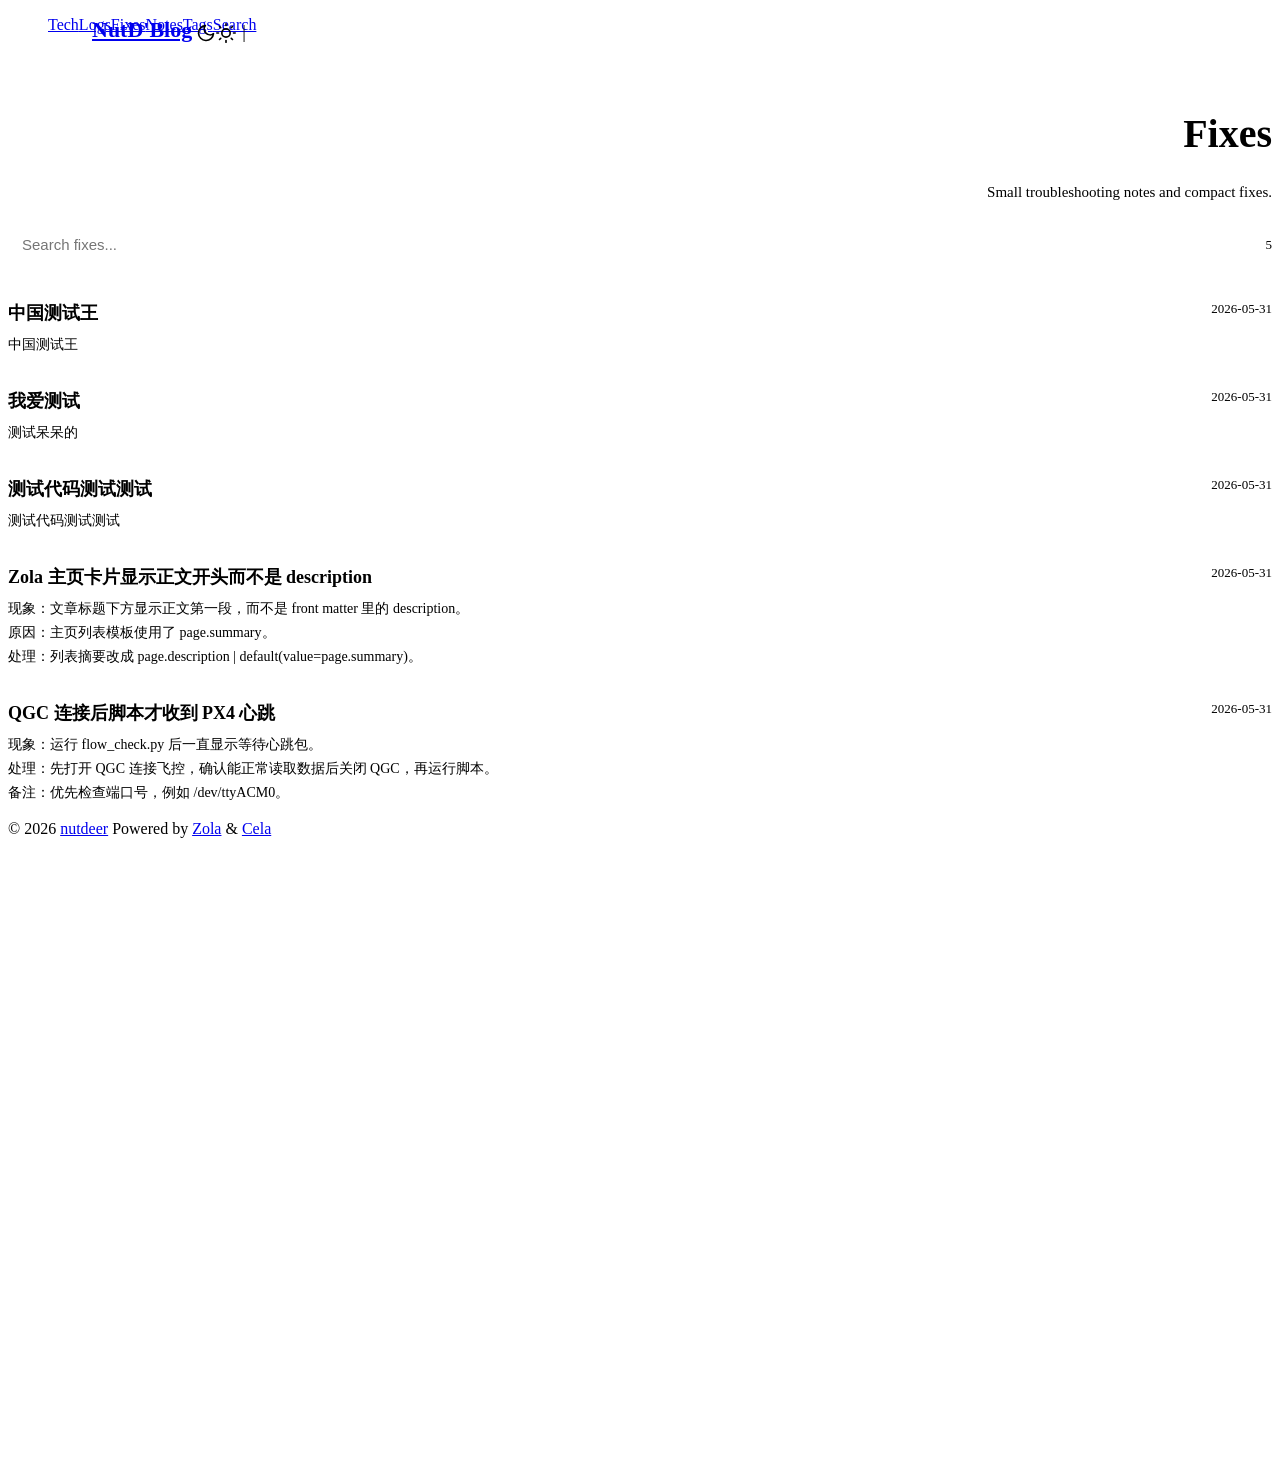
==== public/fixes/index.html @ 9b4c64bb "Update site: 2026-05-31 12:22" ====
<!DOCTYPE html>
<html lang="en" dir="i18n_dir">

<head>
  <meta charset="utf-8">
<meta http-equiv="X-UA-Compatible" content="IE=edge">
<meta name="viewport" content="width=device-width, initial-scale=1, shrink-to-fit=no">
<meta name="robots" content="index, follow">
<title>Fixes</title>




<meta name="keywords" content="Rust zola blog, cela theme">




<meta name="description" content="Small troubleshooting notes and compact fixes.">



<meta name="author" content="nutdeer">







  
  <link rel="canonical" href="https:&#x2F;&#x2F;nutdeer.github.io&#x2F;&#x2F;fixes&#x2F;">


<link rel="stylesheet" href="https://nutdeer.github.io/css/theme-vars.css">
<link rel="stylesheet" href="https://nutdeer.github.io/css/theme-base.css">
<link rel="stylesheet" href="https://nutdeer.github.io/css/theme-common.css">
<link rel="icon" href="https://nutdeer.github.io/favicon.ico">
<link rel="icon" type="image/png" sizes="16x16" href="https://nutdeer.github.io/favicon-16x16.png">
<link rel="icon" type="image/png" sizes="32x32" href="https://nutdeer.github.io/favicon-32x32.png">
<link rel="apple-touch-icon" href="https://nutdeer.github.io/apple-touch-icon.png">
<meta name="theme-color" content="#2e2e33">
<meta name="msapplication-TileColor" content="#2e2e33">



<link rel="alternate" type="application/atom+xml" title="RSS" href="https://nutdeer.github.io/atom.xml">



<noscript>
    <style>
        #theme-toggle,
        .top-link {
            display: none;
        }
    </style>
    
</noscript>



<style>
    /* 导航栏整体设置 */
    .header {
        position: relative !important;
        background: transparent !important;
        border: none !important;
        box-shadow: none !important;
        z-index: 1;
    }

    .header .nav {
        justify-content: flex-end !important;
        padding-top: 0px; /* 调整这个值可以改变右侧菜单的高度 */
        padding-bottom: 20px;
    }

    /* 修复左侧悬浮 Logo 的对齐和位置 */
    .logo {
        position: fixed !important;
        /* 【关键：垂直对齐】 */
        /* 如果觉得 NutD'Blog 还是偏低，把 top 从 20px 改成 18px 或 16px */
        top: 15px; 
        
        /* 【关键：水平位置】往左挪，减小 500px 后面的负偏移量即可 */
        /* 比如原来是 -40px，现在改成 -80px 会更靠左 */
        left: max(10px, calc(50% - 500px - 60px)); 

        display: flex !important;
        align-items: center !important; /* 强制内部元素垂直居中对齐 */
        gap: 4px; /* Logo文字和月亮之间的间距 */
        
        z-index: 1001;
        background: var(--bg); /* 确保背景遮挡滚动文字 */
        padding: 4px 12px;
        border-radius: 4px;
    }

    /* 确保右侧菜单也垂直居中 */
    #menu {
        display: flex;
        align-items: center;
        margin-left: auto !important;
    }

    #menu li {
        display: flex;
        align-items: center;
    }

    /* 响应式：窗口太小时隐藏左侧悬浮 */
    @media screen and (max-width: 1150px) {
        .logo {
            display: none !important;
        }
    }
</style>

<style>
/* 容器与切换按钮 */
.journal-container { margin-top: 40px; }
.view-switches { margin-bottom: 20px; display: flex; gap: 10px; }
.hidden { display: none !important; }

/* === 日历模式样式 === */
.calendar-grid {
    display: grid;
    grid-template-columns: repeat(auto-fill, minmax(200px, 1fr));
    gap: 20px;
}
.month-block { border: 1px solid var(--border); padding: 10px; border-radius: 8px; }
.days-flex { display: flex; flex-wrap: wrap; gap: 4px; }
.day-cell {
    width: 12px; height: 12px; background: var(--tertiary); 
    position: relative; cursor: pointer; border-radius: 2px;
}
.day-cell:hover { background: var(--primary); }
/* 悬浮文字提示 */
.tooltip {
    visibility: hidden; width: 150px; background: var(--theme); color: var(--primary);
    text-align: left; padding: 8px; border: 1px solid var(--border);
    position: absolute; z-index: 10; bottom: 125%; left: 50%; transform: translateX(-50%);
    font-size: 12px; border-radius: 4px; box-shadow: 0 4px 10px rgba(0,0,0,0.1);
}
.day-cell:hover .tooltip { visibility: visible; }

/* === Git 时间轴模式 (从下往上) === */
.git-timeline {
    display: flex;
    flex-direction: column-reverse; /* 关键：强制从下往上排列 */
    border-left: 2px solid var(--border);
    margin-left: 50px;
    padding-left: 20px;
}
.timeline-item {
    display: flex; align-items: flex-start; margin-bottom: 20px; position: relative;
}
.timeline-item::before {
    content: ""; position: absolute; left: -27px; top: 8px;
    width: 12px; height: 12px; background: var(--primary); border-radius: 50%;
}
.year-box {
    background: var(--primary); color: var(--theme); padding: 4px 8px;
    font-weight: bold; border-radius: 4px; margin-right: 15px; min-width: 60px;
}
.date-label { min-width: 60px; font-weight: bold; color: var(--secondary); margin-right: 20px; }
.log-content { background: var(--entry); padding: 10px 15px; border-radius: 6px; flex: 1; }
</style>

</head>

<body
class="list" id="top">
  <script>
    const preft = localStorage.getItem("pref-theme");
    if (preft === "dark") {
      document.body.classList.add("dark");
    } else if (preft === "light") {
      document.body.classList.remove("dark");
    } else if (window.matchMedia("(prefers-color-scheme: dark)").matches) {
      document.body.classList.add("dark");
    } else {
      document.body.classList.remove("dark");
    }
  </script>
<header class="header">
  <nav class="nav">
<div class="logo">
  <a href="https:&#x2F;&#x2F;nutdeer.github.io" accesskey="h" title="NutD'Blog" class="logo-link" style="display: flex; align-items: center;">
    <!-- 移除了内联 color 样式，改由 CSS 控制 -->
    <span class="logo-name" style="font-size: 22px; font-weight: bold; line-height: 1;">NutD'Blog</span>
  </a>

  <div class="logo-switches" style="display: flex; align-items: center; gap: 6px;">

    <!-- 给按钮添加了 class="theme-toggle-btn" 以便 CSS 控制 -->
    <button id="theme-toggle" class="theme-toggle-btn" accesskey="t" title="切换模式" style="display: flex; align-items: center; justify-content: center; border: none; background: none; padding: 0; margin: 0; cursor: pointer;">

      <svg id="moon" style="transform: translateY(3px);" xmlns="http://www.w3.org/2000/svg" width="20" height="20" viewBox="0 0 24 24" fill="none" stroke="currentColor" stroke-width="2" stroke-linecap="round" stroke-linejoin="round"><path d="M21 12.79A9 9 0 1 1 11.21 3 7 7 0 0 0 21 12.79z"></path></svg>
      <svg id="sun" style="transform: translateY(3px);" xmlns="http://www.w3.org/2000/svg" width="20" height="20" viewBox="0 0 24 24" fill="none" stroke="currentColor" stroke-width="2" stroke-linecap="round" stroke-linejoin="round"><circle cx="12" cy="12" r="5"></circle><line x1="12" y1="1" x2="12" y2="3"></line><line x1="12" y1="21" x2="12" y2="23"></line><line x1="4.22" y1="4.22" x2="5.64" y2="5.64"></line><line x1="18.36" y1="18.36" x2="19.78" y2="19.78"></line><line x1="1" y1="12" x2="3" y2="12"></line><line x1="21" y1="12" x2="23" y2="12"></line><line x1="4.22" y1="19.78" x2="5.64" y2="18.36"></line><line x1="18.36" y1="5.64" x2="19.78" y2="4.22"></line></svg>
    </button>

    <span style="color: var(--tertiary); font-weight: 200; font-size: 18px; line-height: 1; position: relative; top: 2px;">|</span>
  </div>
</div>

<style>
  /* --- 新增：Logo 与主题切换按钮的悬停变色逻辑 --- */

  /* 1. 网站标题 (NutD'Blog) */
  .logo-name {
    color: var(--primary); /* 默认颜色保持原样 */
    transition: color 0.3s ease; /* 添加 0.3秒 的平滑过渡 */
  }
  .logo-link:hover .logo-name {
    color: #8ba89a; /* 悬停时变为指定颜色 */
  }

  /* 2. 主题切换按钮 (太阳/月亮图标) */
  .theme-toggle-btn {
    color: var(--primary); /* 图标默认颜色 */
    transition: color 0.3s ease;
  }
  .theme-toggle-btn:hover {
    color: #8ba89a; /* 悬停变色 */
  }
</style>


    <ul id="menu">
      
        
        
          
        
        
        
        
        
            
            
            
            
            

            
                
            
        

      <li>
        <a href="https:&#x2F;&#x2F;nutdeer.github.io&#x2F;" class="nav-link " title="Tech">
          <span>Tech</span>
        </a>
      </li>
      
        
        
          
        
        
        
        
        
            
            
            
            
            

            
                
            
        

      <li>
        <a href="https:&#x2F;&#x2F;nutdeer.github.io&#x2F;logs&#x2F;" class="nav-link " title="Logs">
          <span>Logs</span>
        </a>
      </li>
      
        
        
          
        
        
        
        
        
            
            
            
            
            

            
                
                    
                
            
        

      <li>
        <a href="https:&#x2F;&#x2F;nutdeer.github.io&#x2F;fixes&#x2F;" class="nav-link active" title="Fixes">
          <span>Fixes</span>
        </a>
      </li>
      
        
        
          
        
        
        
        
        
            
            
            
            
            

            
                
            
        

      <li>
        <a href="https:&#x2F;&#x2F;nutdeer.github.io&#x2F;notes&#x2F;" class="nav-link " title="Notes">
          <span>Notes</span>
        </a>
      </li>
      
        
        
          
        
        
        
        
        
            
            
            
            
            

            
                
            
        

      <li>
        <a href="https:&#x2F;&#x2F;nutdeer.github.io&#x2F;tags&#x2F;" class="nav-link " title="Tags">
          <span>Tags</span>
        </a>
      </li>
      
        
        
          
        
        
        
        
        
            
            
            
            
            

            
                
            
        

      <li>
        <a href="https:&#x2F;&#x2F;nutdeer.github.io&#x2F;search&#x2F;" class="nav-link " title="Search">
          <span>Search</span>
        </a>
      </li>
      
    </ul>
    
  </nav>

</header>

<link rel="stylesheet" href="https://nutdeer.github.io/css/custom_nav.css">
<main class="main">
  
<header class="page-header fixes-header">
  <h1>Fixes</h1>
  
  <p>Small troubleshooting notes and compact fixes.</p>
  
</header>

<div class="fix-search">
  <input id="fix-search-input" type="search" placeholder="Search fixes..." autocomplete="off">
  <span id="fix-search-count"></span>
</div>

<div class="fixes-list">
  
  
  <article class="fix-entry" data-search="中国测试王 中国测试王">
    <div class="fix-main">
      <div class="fix-title">中国测试王</div>
      <div class="fix-content">中国测试王</div>
    </div>
    <span class="fix-date">2026-05-31</span>
  </article>
  
  <article class="fix-entry" data-search="我爱测试 测试呆呆的">
    <div class="fix-main">
      <div class="fix-title">我爱测试</div>
      <div class="fix-content">测试呆呆的</div>
    </div>
    <span class="fix-date">2026-05-31</span>
  </article>
  
  <article class="fix-entry" data-search="测试代码测试测试 测试代码测试测试">
    <div class="fix-main">
      <div class="fix-title">测试代码测试测试</div>
      <div class="fix-content">测试代码测试测试</div>
    </div>
    <span class="fix-date">2026-05-31</span>
  </article>
  
  <article class="fix-entry" data-search="zola 主页卡片显示正文开头而不是 description 现象：文章标题下方显示正文第一段，而不是 front matter 里的 description。
原因：主页列表模板使用了 page.summary。
处理：列表摘要改成 page.description | default(value=page.summary)。">
    <div class="fix-main">
      <div class="fix-title">Zola 主页卡片显示正文开头而不是 description</div>
      <div class="fix-content">现象：文章标题下方显示正文第一段，而不是 front matter 里的 description。<br>原因：主页列表模板使用了 page.summary。<br>处理：列表摘要改成 page.description | default(value=page.summary)。</div>
    </div>
    <span class="fix-date">2026-05-31</span>
  </article>
  
  <article class="fix-entry" data-search="qgc 连接后脚本才收到 px4 心跳 现象：运行 flow_check.py 后一直显示等待心跳包。
处理：先打开 qgc 连接飞控，确认能正常读取数据后关闭 qgc，再运行脚本。
备注：优先检查端口号，例如 &#x2F;dev&#x2F;ttyacm0。">
    <div class="fix-main">
      <div class="fix-title">QGC 连接后脚本才收到 PX4 心跳</div>
      <div class="fix-content">现象：运行 flow_check.py 后一直显示等待心跳包。<br>处理：先打开 QGC 连接飞控，确认能正常读取数据后关闭 QGC，再运行脚本。<br>备注：优先检查端口号，例如 /dev/ttyACM0。</div>
    </div>
    <span class="fix-date">2026-05-31</span>
  </article>
  
  
</div>

<style>
.fixes-header {
  margin-top: 40px;
  margin-bottom: 24px;
  text-align: right;
}
.fixes-header h1 {
  font-size: 40px;
  font-weight: 700;
}
.fixes-header p {
  color: var(--secondary);
  font-size: 15px;
  margin-top: 8px;
}
.fix-search {
  display: flex;
  align-items: center;
  gap: 12px;
  margin: 0 auto 20px;
  max-width: var(--main-width);
}
.fix-search input {
  width: 100%;
  min-height: 40px;
  padding: 0 14px;
  color: var(--primary);
  background: var(--entry);
  border: 1px solid var(--border);
  border-radius: var(--radius);
  font-size: 15px;
  outline: none;
}
.fix-search input:focus {
  border-color: #8ba89a;
}
.fix-search span {
  color: var(--secondary);
  font-size: 13px;
  white-space: nowrap;
}
.fixes-list {
  max-width: var(--main-width);
  margin: 0 auto;
  border-top: 1px solid var(--border);
}
.fix-entry {
  display: grid;
  grid-template-columns: minmax(0, 1fr) auto;
  gap: 16px;
  align-items: start;
  padding: 16px 0;
  border-bottom: 1px solid var(--border);
}
.fix-entry.is-hidden {
  display: none;
}
.fix-main {
  display: grid;
  gap: 8px;
}
.fix-title {
  color: var(--primary);
  font-size: 18px;
  font-weight: 600;
  line-height: 1.35;
}
.fix-content {
  color: var(--secondary);
  font-size: 14px;
  line-height: 1.7;
}
.fix-date {
  color: var(--secondary);
  font-size: 13px;
  white-space: nowrap;
}
@media screen and (max-width: 640px) {
  .fix-entry {
    grid-template-columns: 1fr;
    gap: 6px;
  }
}
</style>

<script>
const fixSearchInput = document.getElementById('fix-search-input');
const fixSearchCount = document.getElementById('fix-search-count');
const fixEntries = Array.from(document.querySelectorAll('.fix-entry'));

function normalizeFixText(text) {
  return (text || '').toLowerCase().trim();
}

function updateFixSearch() {
  const query = normalizeFixText(fixSearchInput.value);
  let visible = 0;

  fixEntries.forEach((entry) => {
    const haystack = entry.dataset.search || '';
    const matched = !query || haystack.includes(query);
    entry.classList.toggle('is-hidden', !matched);
    if (matched) visible += 1;
  });

  fixSearchCount.textContent = query ? `${visible}/${fixEntries.length}` : `${fixEntries.length}`;
}

fixSearchInput.addEventListener('input', updateFixSearch);
updateFixSearch();
</script>

</main>

<footer class="footer">
  
  <span>&copy; 2026 <a href="https:&#x2F;&#x2F;nutdeer.github.io">nutdeer</a></span>
  
  <span>
      Powered by
      <a href="https://www.getzola.org/" rel="noopener noreferrer" target="_blank">Zola</a> &
      <a href="https://github.com/edwardzcn-decade/cela" rel="noopener" target="_blank">Cela</a>
  </span>
</footer>


<a href="#top" aria-label="go to top" title="Go to Top (Alt + G)" class="top-link" id="top-link" accesskey="g">
  <svg xmlns="http://www.w3.org/2000/svg" viewBox="0 0 12 6" fill="currentColor">
      <path d="M12 6H0l6-6z" />
  </svg>
</a>


<script>
  let menu = document.getElementById('menu')
  if (menu) {
      menu.scrollLeft = localStorage.getItem("menu-scroll-position");
      menu.onscroll = function () {
          localStorage.setItem("menu-scroll-position", menu.scrollLeft);
      }
  }

  document.querySelectorAll('a[href^="#"]').forEach(anchor => {
      anchor.addEventListener("click", function (e) {
          e.preventDefault();
          var id = this.getAttribute("href").substr(1);
          if (!window.matchMedia('(prefers-reduced-motion: reduce)').matches) {
              document.querySelector(`[id='${decodeURIComponent(id)}']`).scrollIntoView({
                  behavior: "smooth"
              });
          } else {
              document.querySelector(`[id='${decodeURIComponent(id)}']`).scrollIntoView();
          }
          if (id === "top") {
              history.replaceState(null, null, " ");
          } else {
              history.pushState(null, null, `#${id}`);
          }
      });
  });

</script>


<script>
  var mybutton = document.getElementById("top-link");
  window.onscroll = function () {
      if (document.body.scrollTop > 800 || document.documentElement.scrollTop > 800) {
          mybutton.style.visibility = "visible";
          mybutton.style.opacity = "1";
      } else {
          mybutton.style.visibility = "hidden";
          mybutton.style.opacity = "0";
      }
  };

</script>



<script>
  document.getElementById("theme-toggle").addEventListener("click", () => {
      if (document.body.className.includes("dark")) {
          document.body.classList.remove('dark');
          localStorage.setItem("pref-theme", 'light');
      } else {
          document.body.classList.add('dark');
          localStorage.setItem("pref-theme", 'dark');
      }
  })

</script>


<script>
  document.querySelectorAll('pre > code').forEach((codeblock) => {
      const container = codeblock.parentNode.parentNode;

      const copybutton = document.createElement('button');
      copybutton.classList.add('copy-code');
      copybutton.innerText = 'copy';
      function copyingDone() {
          copybutton.innerText = 'copied!';
          setTimeout(() => {
              copybutton.innerText = 'copy';
          }, 2000);
      }

      copybutton.addEventListener('click', (cb) => {
          if ('clipboard' in navigator) {
              var content = codeblock.textContent;
              if(codeblock.firstChild.tagName == 'TABLE') {
                  content = Array(...codeblock.firstChild.getElementsByTagName('span')).map((span) => { return span.textContent; }).join('');
              }
              navigator.clipboard.writeText(content);
              copyingDone();
              return;
          }

          const range = document.createRange();
          range.selectNodeContents(codeblock);
          const selection = window.getSelection();
          selection.removeAllRanges();
          selection.addRange(range);
          try {
              document.execCommand('copy');
              copyingDone();
          } catch (e) { };
          selection.removeRange(range);
      });

      if (container.classList.contains("highlight")) {
          container.appendChild(copybutton);
      } else if (container.parentNode.firstChild == container) {
          // td containing LineNos
      } else if (codeblock.parentNode.parentNode.parentNode.parentNode.parentNode.nodeName == "TABLE") {
          // table containing LineNos and code
          codeblock.parentNode.parentNode.parentNode.parentNode.parentNode.appendChild(copybutton);
      } else {
          // code blocks not having highlight as parent class
          codeblock.parentNode.appendChild(copybutton);
      }
  });
</script>








<div id="search-toggle-box" class="hidden">
  <div class="search-toggle-modal">
    <input type="text" id="search-toggle-input" placeholder="Type to search..." />
    <button id="search-toggle-button">Search</button>
  </div>
</div>



<script src="https://nutdeer.github.io/js/toggle-sections.js"></script>


</body>

</html>
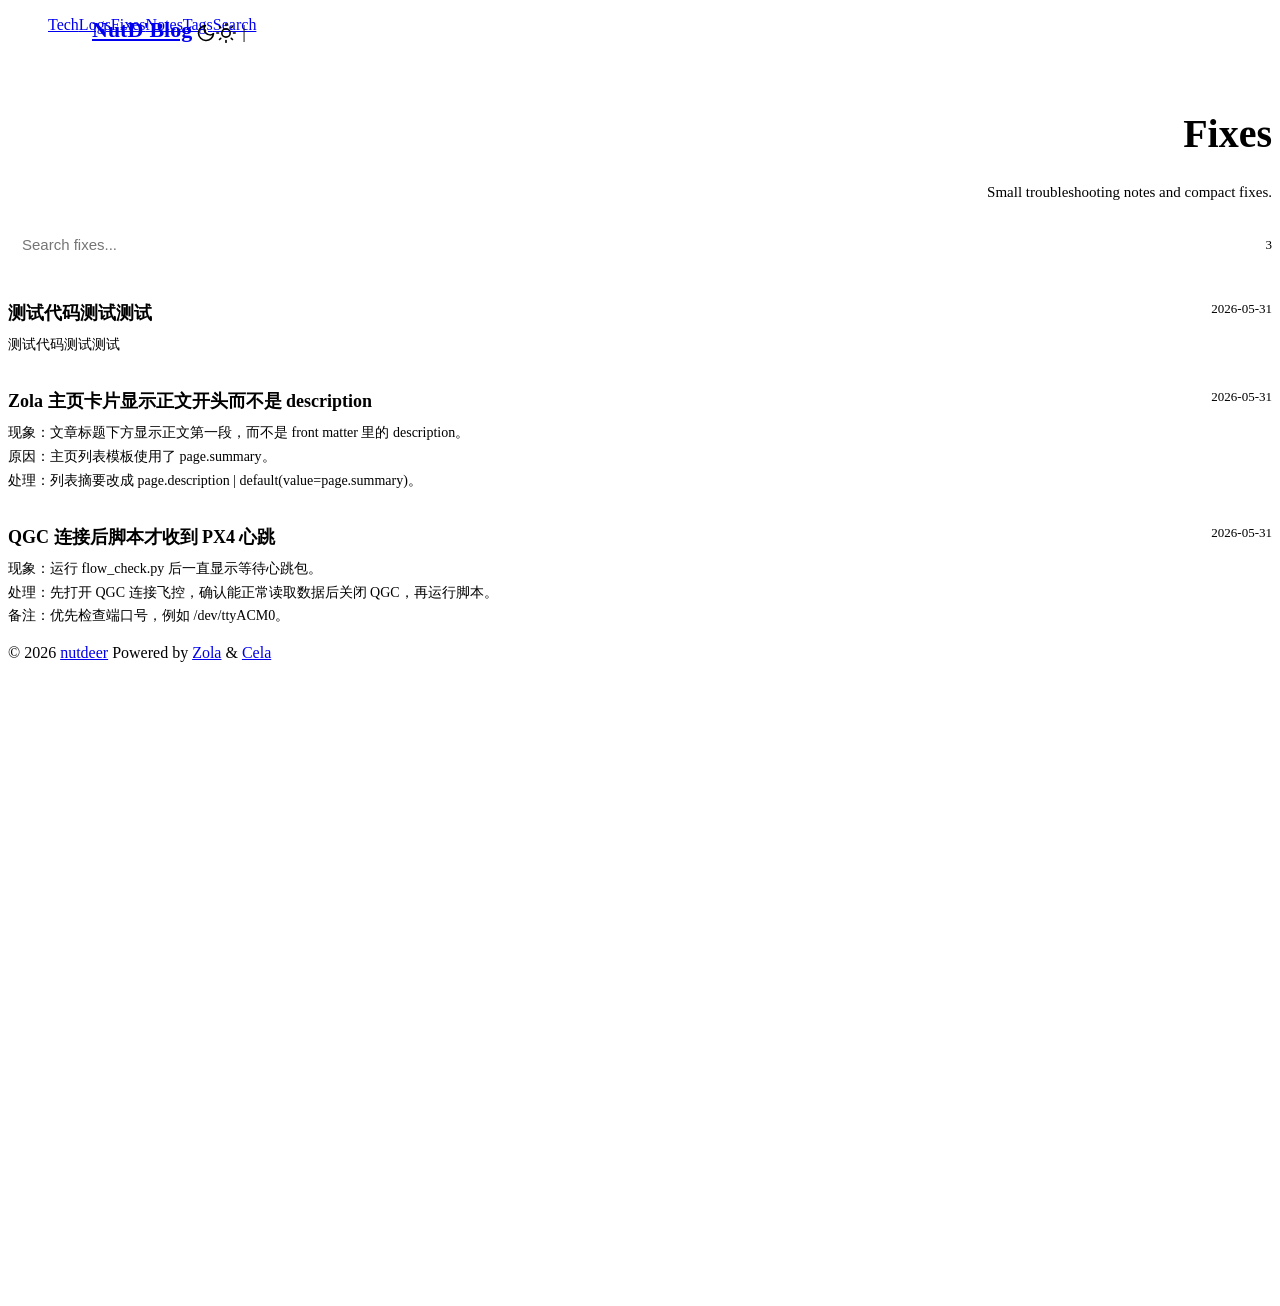
==== commit ac1a6afe: "Update site: 2026-05-31 12:32" ====
--- a/public/fixes/index.html
+++ b/public/fixes/index.html
@@ -406,22 +406,6 @@
 <div class="fixes-list">
   
   
-  <article class="fix-entry" data-search="中国测试王 中国测试王">
-    <div class="fix-main">
-      <div class="fix-title">中国测试王</div>
-      <div class="fix-content">中国测试王</div>
-    </div>
-    <span class="fix-date">2026-05-31</span>
-  </article>
-  
-  <article class="fix-entry" data-search="我爱测试 测试呆呆的">
-    <div class="fix-main">
-      <div class="fix-title">我爱测试</div>
-      <div class="fix-content">测试呆呆的</div>
-    </div>
-    <span class="fix-date">2026-05-31</span>
-  </article>
-  
   <article class="fix-entry" data-search="测试代码测试测试 测试代码测试测试">
     <div class="fix-main">
       <div class="fix-title">测试代码测试测试</div>
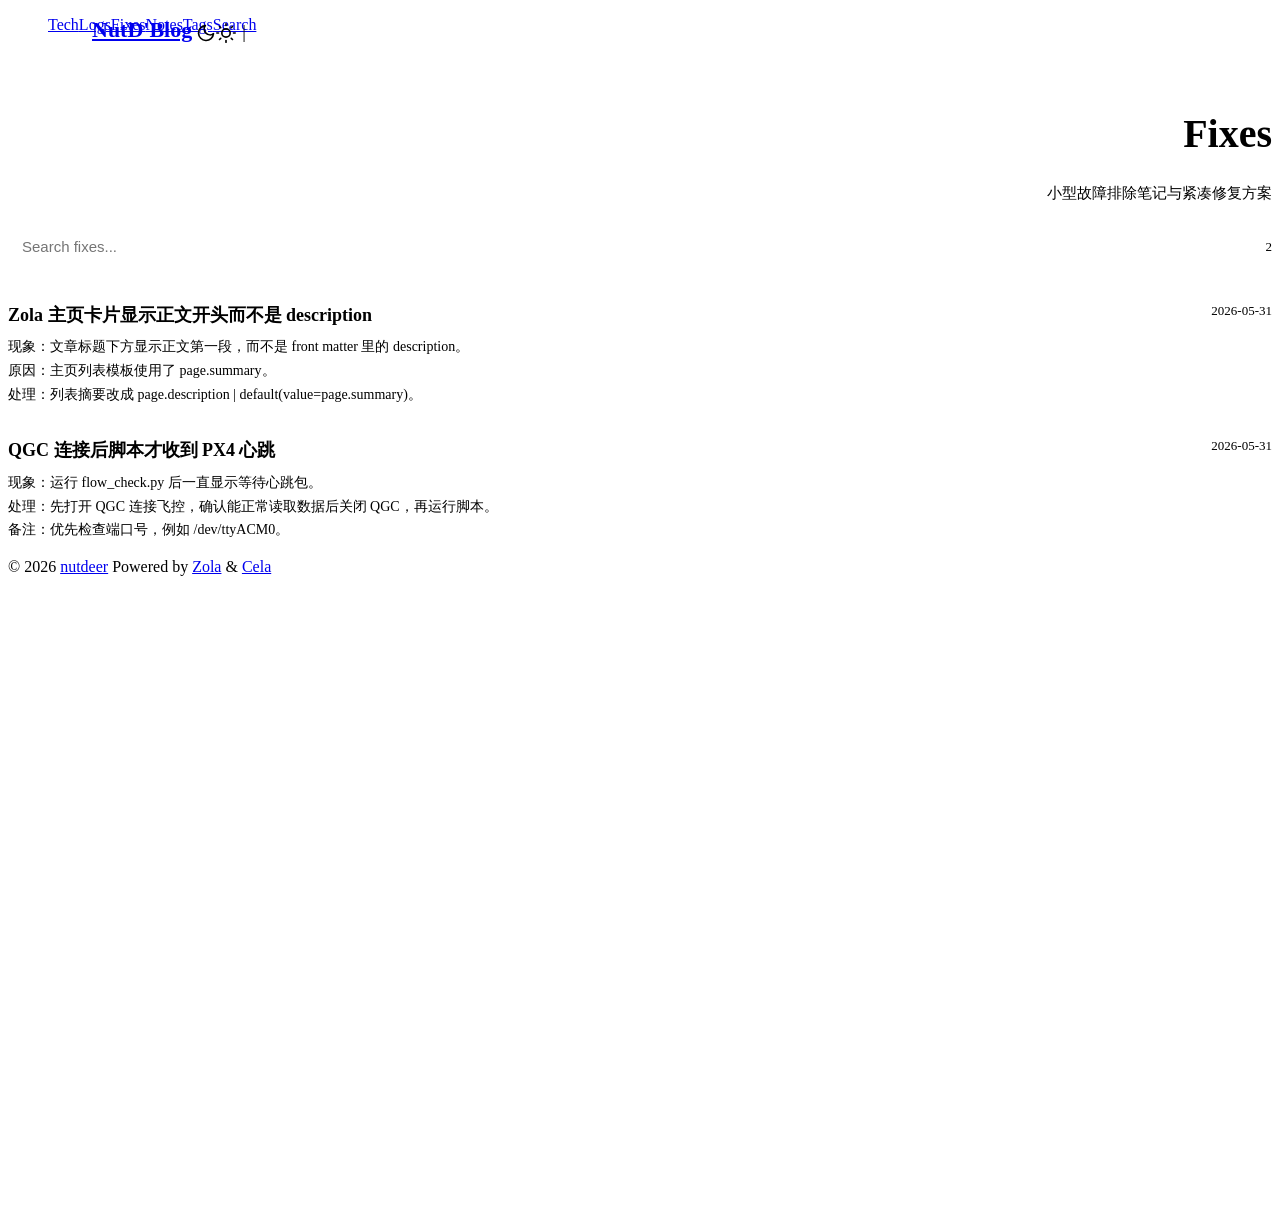
==== commit 8356f5f5: "Update site: 2026-05-31 13:05" ====
--- a/public/fixes/index.html
+++ b/public/fixes/index.html
@@ -16,7 +16,7 @@
 
 
 
-<meta name="description" content="Small troubleshooting notes and compact fixes.">
+<meta name="description" content="小型故障排除笔记与紧凑修复方案">
 
 
 
@@ -394,7 +394,7 @@
 <header class="page-header fixes-header">
   <h1>Fixes</h1>
   
-  <p>Small troubleshooting notes and compact fixes.</p>
+  <p>小型故障排除笔记与紧凑修复方案</p>
   
 </header>
 
@@ -405,14 +405,6 @@
 
 <div class="fixes-list">
   
-  
-  <article class="fix-entry" data-search="测试代码测试测试 测试代码测试测试">
-    <div class="fix-main">
-      <div class="fix-title">测试代码测试测试</div>
-      <div class="fix-content">测试代码测试测试</div>
-    </div>
-    <span class="fix-date">2026-05-31</span>
-  </article>
   
   <article class="fix-entry" data-search="zola 主页卡片显示正文开头而不是 description 现象：文章标题下方显示正文第一段，而不是 front matter 里的 description。
 原因：主页列表模板使用了 page.summary。
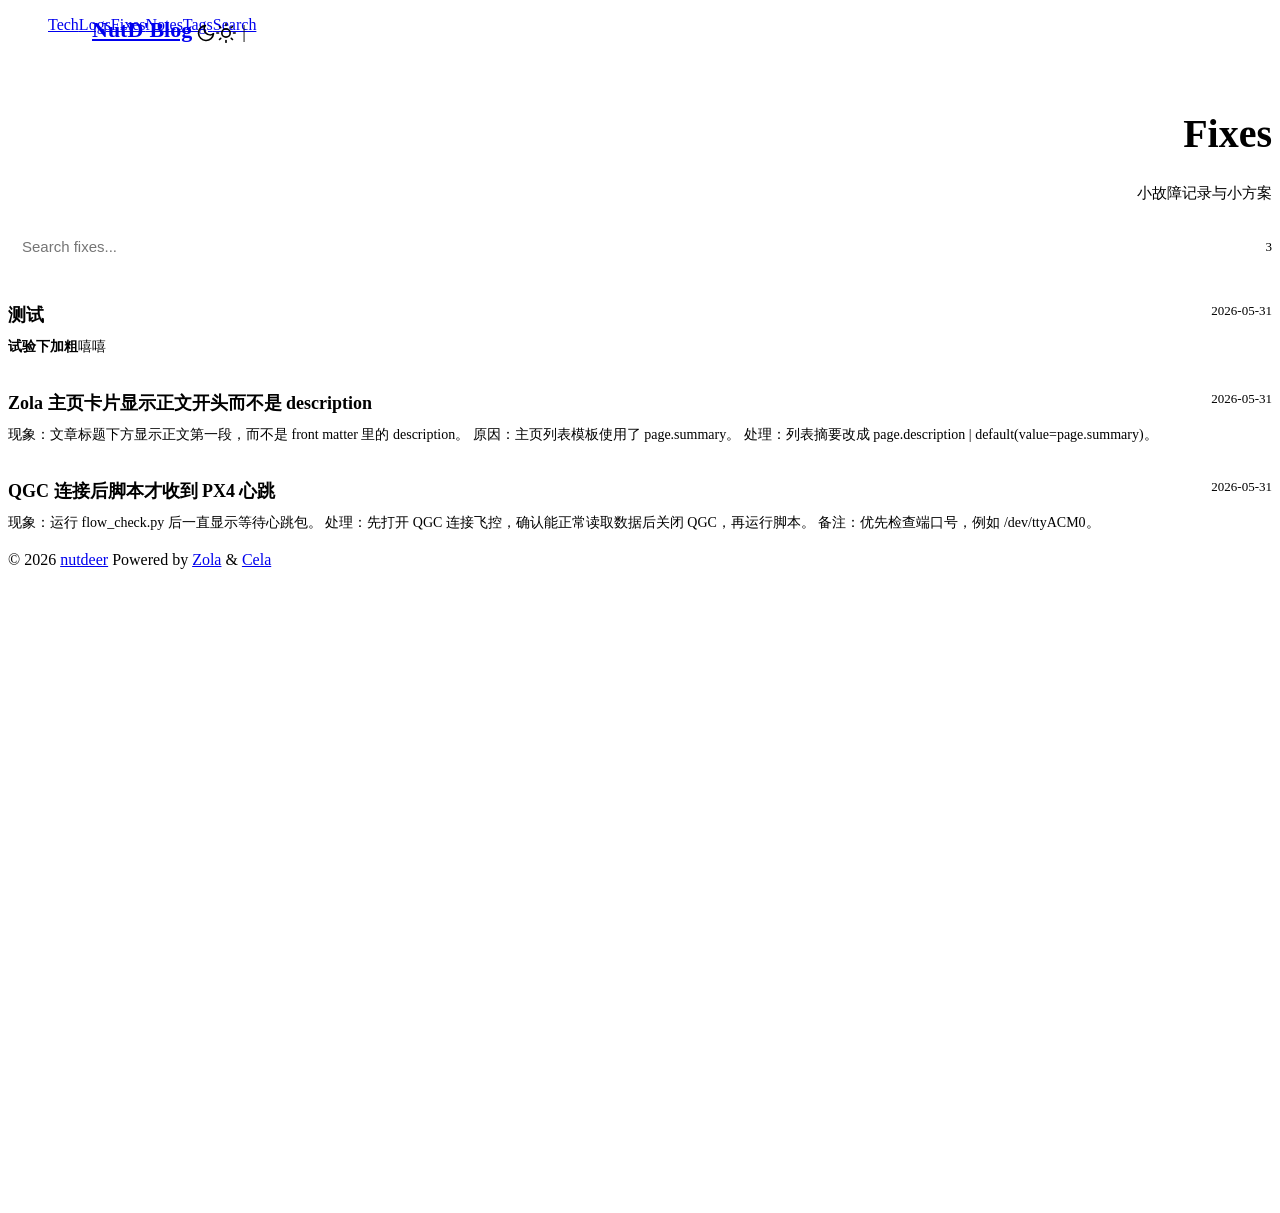
==== commit 2dae0f5a: "Update site: 2026-05-31 17:07" ====
--- a/public/fixes/index.html
+++ b/public/fixes/index.html
@@ -11,12 +11,12 @@
 
 
 
-<meta name="keywords" content="Rust zola blog, cela theme">
-
-
-
-
-<meta name="description" content="小型故障排除笔记与紧凑修复方案">
+<meta name="keywords" content="无人机, 自主规划, PX4, Linux, Zola, 工程笔记">
+
+
+
+
+<meta name="description" content="小故障记录与小方案">
 
 
 
@@ -167,7 +167,6 @@
 .date-label { min-width: 60px; font-weight: bold; color: var(--secondary); margin-right: 20px; }
 .log-content { background: var(--entry); padding: 10px 15px; border-radius: 6px; flex: 1; }
 </style>
-
 </head>
 
 <body
@@ -389,12 +388,13 @@
 </header>
 
 <link rel="stylesheet" href="https://nutdeer.github.io/css/custom_nav.css">
+
 <main class="main">
   
 <header class="page-header fixes-header">
   <h1>Fixes</h1>
   
-  <p>小型故障排除笔记与紧凑修复方案</p>
+  <p>小故障记录与小方案</p>
   
 </header>
 
@@ -405,13 +405,23 @@
 
 <div class="fixes-list">
   
+  
+  <article class="fix-entry" data-search="测试 **试验下加粗**嘻嘻">
+    <div class="fix-main">
+      <div class="fix-title">测试</div>
+      <div class="fix-content"><strong>试验下加粗</strong>嘻嘻</div>
+    </div>
+    <span class="fix-date">2026-05-31</span>
+  </article>
   
   <article class="fix-entry" data-search="zola 主页卡片显示正文开头而不是 description 现象：文章标题下方显示正文第一段，而不是 front matter 里的 description。
 原因：主页列表模板使用了 page.summary。
 处理：列表摘要改成 page.description | default(value=page.summary)。">
     <div class="fix-main">
       <div class="fix-title">Zola 主页卡片显示正文开头而不是 description</div>
-      <div class="fix-content">现象：文章标题下方显示正文第一段，而不是 front matter 里的 description。<br>原因：主页列表模板使用了 page.summary。<br>处理：列表摘要改成 page.description | default(value=page.summary)。</div>
+      <div class="fix-content">现象：文章标题下方显示正文第一段，而不是 front matter 里的 description。
+原因：主页列表模板使用了 page.summary。
+处理：列表摘要改成 page.description | default(value=page.summary)。</div>
     </div>
     <span class="fix-date">2026-05-31</span>
   </article>
@@ -421,7 +431,9 @@
 备注：优先检查端口号，例如 &#x2F;dev&#x2F;ttyacm0。">
     <div class="fix-main">
       <div class="fix-title">QGC 连接后脚本才收到 PX4 心跳</div>
-      <div class="fix-content">现象：运行 flow_check.py 后一直显示等待心跳包。<br>处理：先打开 QGC 连接飞控，确认能正常读取数据后关闭 QGC，再运行脚本。<br>备注：优先检查端口号，例如 /dev/ttyACM0。</div>
+      <div class="fix-content">现象：运行 flow_check.py 后一直显示等待心跳包。
+处理：先打开 QGC 连接飞控，确认能正常读取数据后关闭 QGC，再运行脚本。
+备注：优先检查端口号，例如 /dev/ttyACM0。</div>
     </div>
     <span class="fix-date">2026-05-31</span>
   </article>
@@ -500,6 +512,10 @@
   color: var(--secondary);
   font-size: 14px;
   line-height: 1.7;
+}
+.fix-content strong {
+  color: var(--primary);
+  font-weight: 700;
 }
 .fix-date {
   color: var(--secondary);
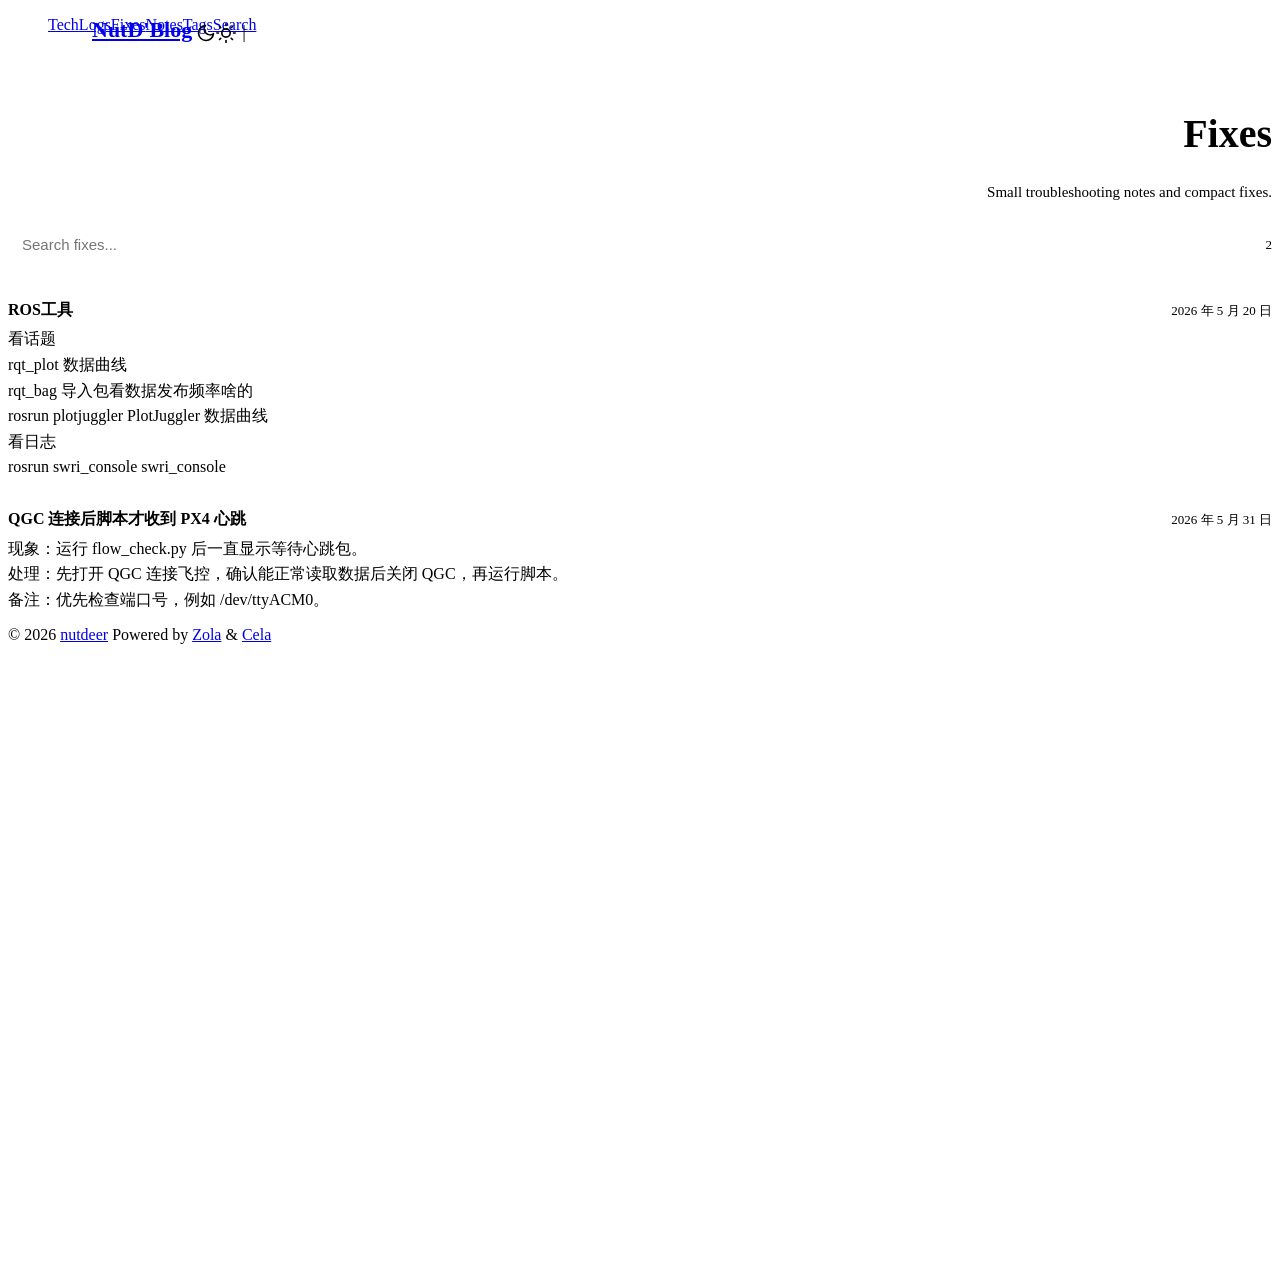
==== commit 62eb0b36: "Update site: 2026-05-31 20:57" ====
--- a/public/fixes/index.html
+++ b/public/fixes/index.html
@@ -16,7 +16,7 @@
 
 
 
-<meta name="description" content="小故障记录与小方案">
+<meta name="description" content="Small troubleshooting notes and compact fixes.">
 
 
 
@@ -394,7 +394,7 @@
 <header class="page-header fixes-header">
   <h1>Fixes</h1>
   
-  <p>小故障记录与小方案</p>
+  <p>Small troubleshooting notes and compact fixes.</p>
   
 </header>
 
@@ -406,36 +406,38 @@
 <div class="fixes-list">
   
   
-  <article class="fix-entry" data-search="测试 **试验下加粗**嘻嘻">
-    <div class="fix-main">
-      <div class="fix-title">测试</div>
-      <div class="fix-content"><strong>试验下加粗</strong>嘻嘻</div>
+  <article class="fix-entry" data-search="ros工具 看话题
+rqt_plot 数据曲线
+rqt_bag 导入包看数据发布频率啥的
+rosrun plotjuggler plotjuggler 数据曲线
+看日志
+rosrun swri_console swri_console">
+    <div class="fix-head">
+      <h2 class="fix-title">ROS工具</h2>
+      <time class="fix-date" datetime="2026-05-20">2026 年 5 月 20 日</time>
     </div>
-    <span class="fix-date">2026-05-31</span>
-  </article>
-  
-  <article class="fix-entry" data-search="zola 主页卡片显示正文开头而不是 description 现象：文章标题下方显示正文第一段，而不是 front matter 里的 description。
-原因：主页列表模板使用了 page.summary。
-处理：列表摘要改成 page.description | default(value=page.summary)。">
-    <div class="fix-main">
-      <div class="fix-title">Zola 主页卡片显示正文开头而不是 description</div>
-      <div class="fix-content">现象：文章标题下方显示正文第一段，而不是 front matter 里的 description。
-原因：主页列表模板使用了 page.summary。
-处理：列表摘要改成 page.description | default(value=page.summary)。</div>
-    </div>
-    <span class="fix-date">2026-05-31</span>
+    
+    <div class="fix-content">看话题
+rqt_plot 数据曲线
+rqt_bag 导入包看数据发布频率啥的
+rosrun plotjuggler PlotJuggler 数据曲线
+看日志
+rosrun swri_console swri_console</div>
+    
   </article>
   
   <article class="fix-entry" data-search="qgc 连接后脚本才收到 px4 心跳 现象：运行 flow_check.py 后一直显示等待心跳包。
 处理：先打开 qgc 连接飞控，确认能正常读取数据后关闭 qgc，再运行脚本。
 备注：优先检查端口号，例如 &#x2F;dev&#x2F;ttyacm0。">
-    <div class="fix-main">
-      <div class="fix-title">QGC 连接后脚本才收到 PX4 心跳</div>
-      <div class="fix-content">现象：运行 flow_check.py 后一直显示等待心跳包。
+    <div class="fix-head">
+      <h2 class="fix-title">QGC 连接后脚本才收到 PX4 心跳</h2>
+      <time class="fix-date" datetime="2026-05-31">2026 年 5 月 31 日</time>
+    </div>
+    
+    <div class="fix-content">现象：运行 flow_check.py 后一直显示等待心跳包。
 处理：先打开 QGC 连接飞控，确认能正常读取数据后关闭 QGC，再运行脚本。
-备注：优先检查端口号，例如 /dev/ttyACM0。</div>
-    </div>
-    <span class="fix-date">2026-05-31</span>
+备注：优先检查端口号，例如 &#x2F;dev&#x2F;ttyACM0。</div>
+    
   </article>
   
   
@@ -480,52 +482,66 @@
 .fix-search span {
   color: var(--secondary);
   font-size: 13px;
+  line-height: 1.2;
   white-space: nowrap;
 }
 .fixes-list {
+  --fix-text-size: 16px;
   max-width: var(--main-width);
   margin: 0 auto;
   border-top: 1px solid var(--border);
 }
 .fix-entry {
-  display: grid;
-  grid-template-columns: minmax(0, 1fr) auto;
-  gap: 16px;
-  align-items: start;
-  padding: 16px 0;
+  padding: 14px 0;
+  color: var(--primary);
   border-bottom: 1px solid var(--border);
 }
 .fix-entry.is-hidden {
   display: none;
 }
-.fix-main {
-  display: grid;
-  gap: 8px;
+.fix-head {
+  display: flex;
+  align-items: baseline;
+  justify-content: space-between;
+  gap: 16px;
+  margin-bottom: 6px;
 }
 .fix-title {
+  margin: 0;
   color: var(--primary);
-  font-size: 18px;
-  font-weight: 600;
+  font-size: var(--fix-text-size);
+  font-weight: 700;
   line-height: 1.35;
 }
+.fix-date {
+  flex: 0 0 auto;
+  color: var(--secondary);
+  font-size: 13px;
+  line-height: 1.2;
+  white-space: nowrap;
+}
 .fix-content {
-  color: var(--secondary);
-  font-size: 14px;
-  line-height: 1.7;
+  display: block;
+  overflow: visible;
+  margin: 0;
+  color: var(--primary);
+  font-size: var(--fix-text-size);
+  line-height: 1.6;
+  white-space: pre-wrap;
+  -webkit-line-clamp: unset;
 }
 .fix-content strong {
   color: var(--primary);
   font-weight: 700;
 }
-.fix-date {
-  color: var(--secondary);
-  font-size: 13px;
-  white-space: nowrap;
-}
 @media screen and (max-width: 640px) {
-  .fix-entry {
-    grid-template-columns: 1fr;
-    gap: 6px;
+  .fix-head {
+    display: block;
+  }
+
+  .fix-date {
+    display: block;
+    margin-top: 4px;
   }
 }
 </style>
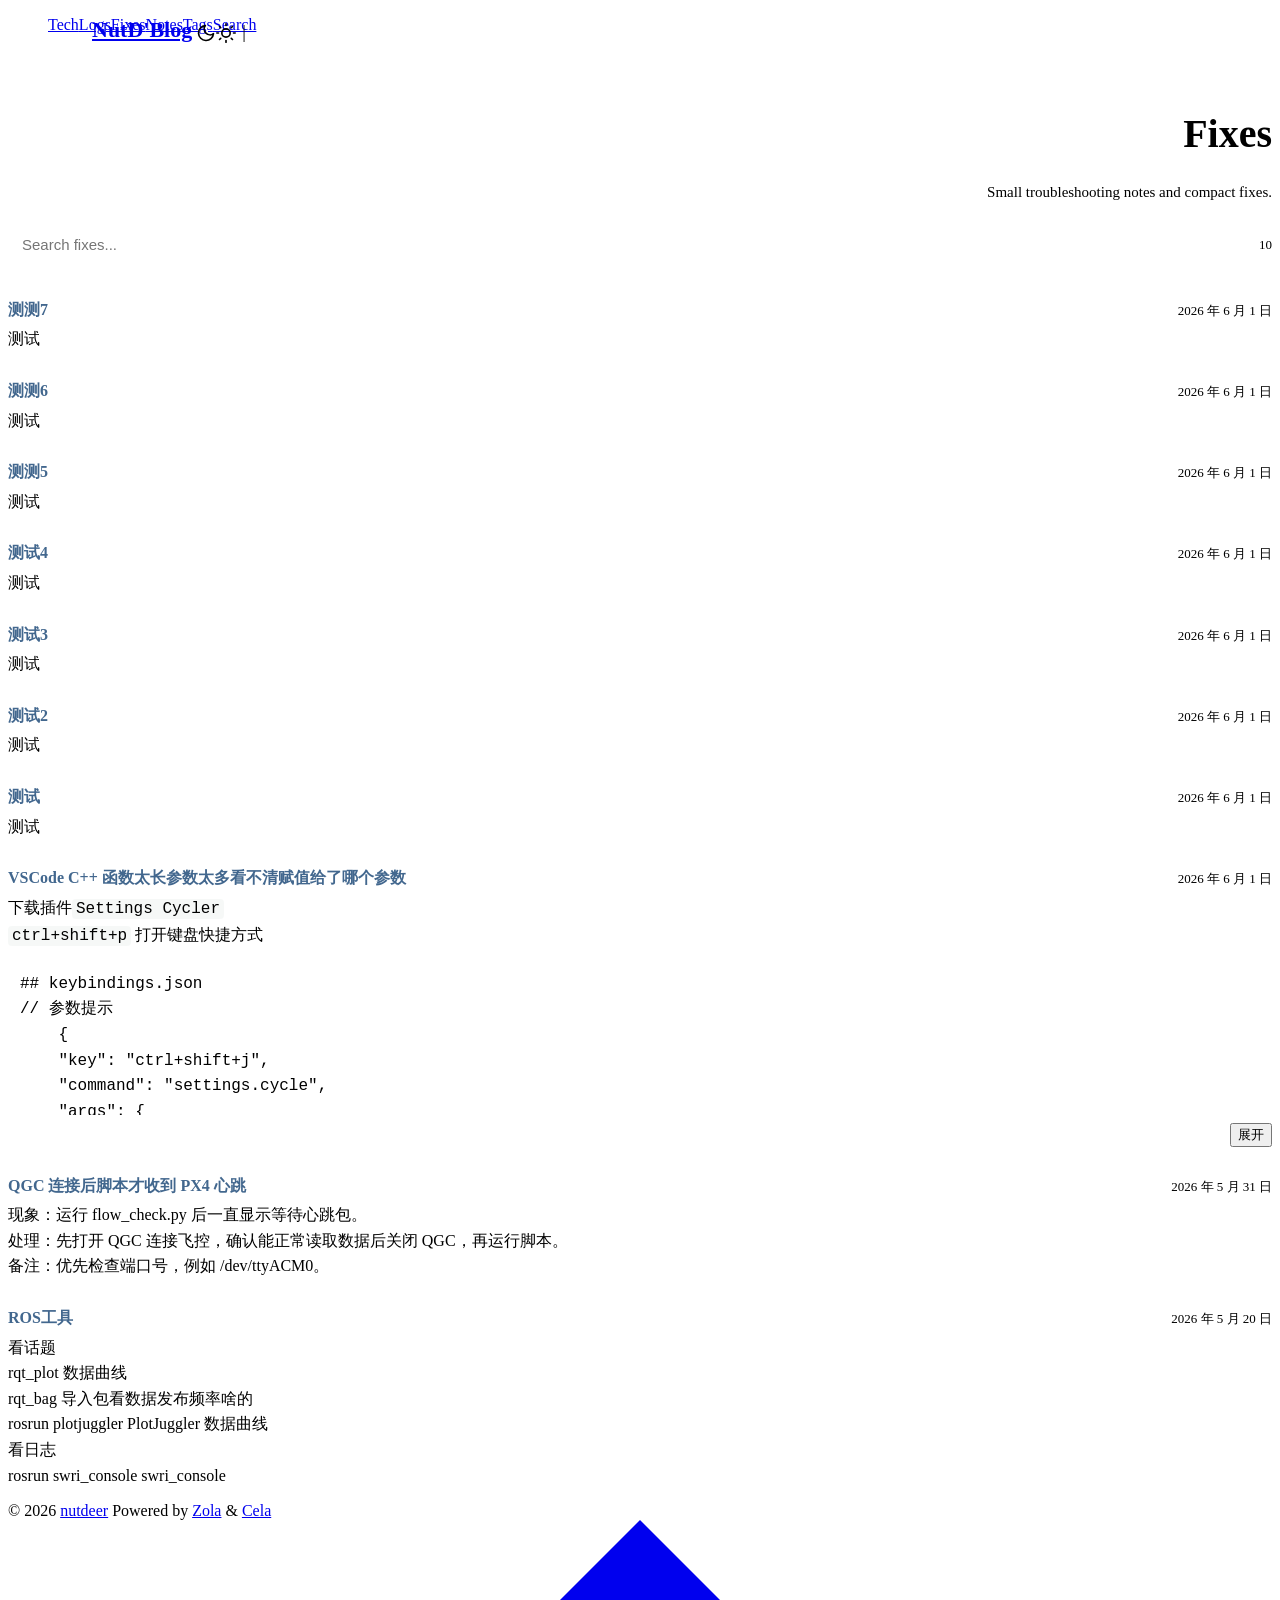
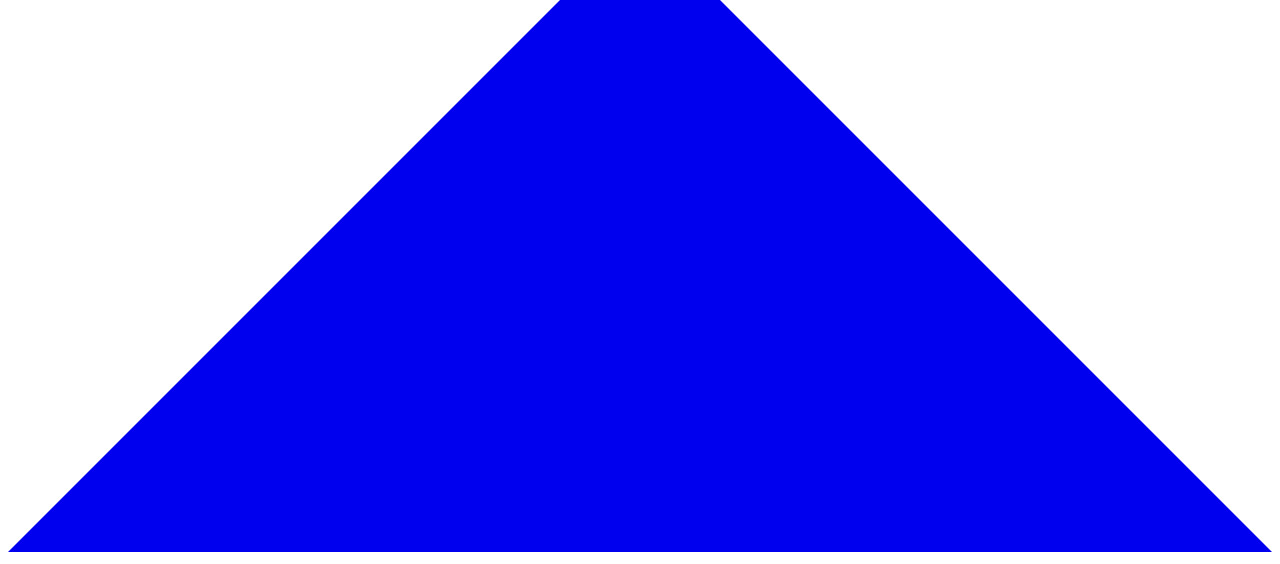
==== commit 503de0c4: "Update site: 2026-06-01 14:48" ====
--- a/public/fixes/index.html
+++ b/public/fixes/index.html
@@ -406,7 +406,165 @@
 <div class="fixes-list">
   
   
-  <article class="fix-entry" data-search="ros工具 看话题
+  <article class="fix-entry" id="fix-1" data-search="测测7 测试">
+    <div class="fix-head">
+      <h2 class="fix-title">测测7</h2>
+      <time class="fix-date" datetime="2026-06-01">2026 年 6 月 1 日</time>
+    </div>
+    
+    <div class="fix-content"><p>测试</p>
+</div>
+    <button class="fix-toggle" type="button" aria-expanded="false">展开</button>
+    
+  </article>
+  
+  <article class="fix-entry" id="fix-2" data-search="测测6 测试">
+    <div class="fix-head">
+      <h2 class="fix-title">测测6</h2>
+      <time class="fix-date" datetime="2026-06-01">2026 年 6 月 1 日</time>
+    </div>
+    
+    <div class="fix-content"><p>测试</p>
+</div>
+    <button class="fix-toggle" type="button" aria-expanded="false">展开</button>
+    
+  </article>
+  
+  <article class="fix-entry" id="fix-3" data-search="测测5 测试">
+    <div class="fix-head">
+      <h2 class="fix-title">测测5</h2>
+      <time class="fix-date" datetime="2026-06-01">2026 年 6 月 1 日</time>
+    </div>
+    
+    <div class="fix-content"><p>测试</p>
+</div>
+    <button class="fix-toggle" type="button" aria-expanded="false">展开</button>
+    
+  </article>
+  
+  <article class="fix-entry" id="fix-4" data-search="测试4 测试">
+    <div class="fix-head">
+      <h2 class="fix-title">测试4</h2>
+      <time class="fix-date" datetime="2026-06-01">2026 年 6 月 1 日</time>
+    </div>
+    
+    <div class="fix-content"><p>测试</p>
+</div>
+    <button class="fix-toggle" type="button" aria-expanded="false">展开</button>
+    
+  </article>
+  
+  <article class="fix-entry" id="fix-5" data-search="测试3 测试">
+    <div class="fix-head">
+      <h2 class="fix-title">测试3</h2>
+      <time class="fix-date" datetime="2026-06-01">2026 年 6 月 1 日</time>
+    </div>
+    
+    <div class="fix-content"><p>测试</p>
+</div>
+    <button class="fix-toggle" type="button" aria-expanded="false">展开</button>
+    
+  </article>
+  
+  <article class="fix-entry" id="fix-6" data-search="测试2 测试">
+    <div class="fix-head">
+      <h2 class="fix-title">测试2</h2>
+      <time class="fix-date" datetime="2026-06-01">2026 年 6 月 1 日</time>
+    </div>
+    
+    <div class="fix-content"><p>测试</p>
+</div>
+    <button class="fix-toggle" type="button" aria-expanded="false">展开</button>
+    
+  </article>
+  
+  <article class="fix-entry" id="fix-7" data-search="测试 测试">
+    <div class="fix-head">
+      <h2 class="fix-title">测试</h2>
+      <time class="fix-date" datetime="2026-06-01">2026 年 6 月 1 日</time>
+    </div>
+    
+    <div class="fix-content"><p>测试</p>
+</div>
+    <button class="fix-toggle" type="button" aria-expanded="false">展开</button>
+    
+  </article>
+  
+  <article class="fix-entry" id="fix-8" data-search="vscode c++ 函数太长参数太多看不清赋值给了哪个参数 下载插件`settings cycler`
+`ctrl+shift+p` 打开键盘快捷方式
+
+```c++
+## keybindings.json
+&#x2F;&#x2F; 参数提示
+    {
+    &quot;key&quot;: &quot;ctrl+shift+j&quot;,
+    &quot;command&quot;: &quot;settings.cycle&quot;,
+    &quot;args&quot;: {
+        &quot;id&quot;: &quot;togglecppparameterhints&quot;,
+        &quot;values&quot;: [
+            {
+                &quot;c_cpp.inlayhints.parameternames.enabled&quot;: true
+            },
+            {
+                &quot;c_cpp.inlayhints.parameternames.enabled&quot;: false
+            }
+        ]
+    },
+    &quot;when&quot;: &quot;editortextfocus &amp;&amp; (editorlangid == c || editorlangid == cpp)&quot;
+    }
+```
+
+然后按 `ctrl+shift+j` 就可以切换了
+如果报错没效果检查一下项目目录下 `.vscode\settings.json` 看是不是设置 inlayhints 了，会覆盖">
+    <div class="fix-head">
+      <h2 class="fix-title">VSCode C++ 函数太长参数太多看不清赋值给了哪个参数</h2>
+      <time class="fix-date" datetime="2026-06-01">2026 年 6 月 1 日</time>
+    </div>
+    
+    <div class="fix-content"><p>下载插件<code>Settings Cycler</code>
+<code>ctrl+shift+p</code> 打开键盘快捷方式</p>
+<pre class="giallo z-code"><code data-lang="cpp"><span class="giallo-l"><span class="z-source">## keybindings</span><span class="z-punctuation">.</span><span class="z-source">json</span></span>
+<span class="giallo-l"><span class="z-punctuation z-definition z-comment z-comment">// 参数提示</span></span>
+<span class="giallo-l"><span class="z-punctuation">    {</span></span>
+<span class="giallo-l"><span class="z-punctuation z-definition z-string z-string">    &quot;key&quot;</span><span class="z-source">: </span><span class="z-punctuation z-definition z-string z-string">&quot;ctrl+shift+j&quot;</span><span class="z-punctuation">,</span></span>
+<span class="giallo-l"><span class="z-punctuation z-definition z-string z-string">    &quot;command&quot;</span><span class="z-source">: </span><span class="z-punctuation z-definition z-string z-string">&quot;settings.cycle&quot;</span><span class="z-punctuation">,</span></span>
+<span class="giallo-l"><span class="z-punctuation z-definition z-string z-string">    &quot;args&quot;</span><span class="z-source">: </span><span class="z-punctuation">{</span></span>
+<span class="giallo-l"><span class="z-punctuation z-definition z-string z-string">        &quot;id&quot;</span><span class="z-source">: </span><span class="z-punctuation z-definition z-string z-string">&quot;toggleCppParameterHints&quot;</span><span class="z-punctuation">,</span></span>
+<span class="giallo-l"><span class="z-punctuation z-definition z-string z-string">        &quot;values&quot;</span><span class="z-source">: </span><span class="z-punctuation">[</span></span>
+<span class="giallo-l"><span class="z-source">            {</span></span>
+<span class="giallo-l"><span class="z-punctuation z-definition z-string z-string">                &quot;C_Cpp.inlayHints.parameterNames.enabled&quot;</span><span class="z-source">: </span><span class="z-constant z-language z-true">true</span></span>
+<span class="giallo-l"><span class="z-source">            }</span><span class="z-punctuation">,</span></span>
+<span class="giallo-l"><span class="z-source">            {</span></span>
+<span class="giallo-l"><span class="z-punctuation z-definition z-string z-string">                &quot;C_Cpp.inlayHints.parameterNames.enabled&quot;</span><span class="z-source">: </span><span class="z-constant z-language z-false">false</span></span>
+<span class="giallo-l"><span class="z-source">            }</span></span>
+<span class="giallo-l"><span class="z-punctuation">        ]</span></span>
+<span class="giallo-l"><span class="z-punctuation">    },</span></span>
+<span class="giallo-l"><span class="z-punctuation z-definition z-string z-string">    &quot;when&quot;</span><span class="z-source">: </span><span class="z-punctuation z-definition z-string z-string">&quot;editorTextFocus &amp;&amp; (editorLangId == c || editorLangId == cpp)&quot;</span></span>
+<span class="giallo-l"><span class="z-punctuation">    }</span></span></code></pre>
+<p>然后按 <code>ctrl+shift+j</code> 就可以切换了
+如果报错没效果检查一下项目目录下 <code>.vscode\settings.json</code> 看是不是设置 inlayHints 了，会覆盖</p>
+</div>
+    <button class="fix-toggle" type="button" aria-expanded="false">展开</button>
+    
+  </article>
+  
+  <article class="fix-entry" id="fix-9" data-search="qgc 连接后脚本才收到 px4 心跳 现象：运行 flow_check.py 后一直显示等待心跳包。
+处理：先打开 qgc 连接飞控，确认能正常读取数据后关闭 qgc，再运行脚本。
+备注：优先检查端口号，例如 &#x2F;dev&#x2F;ttyacm0。">
+    <div class="fix-head">
+      <h2 class="fix-title">QGC 连接后脚本才收到 PX4 心跳</h2>
+      <time class="fix-date" datetime="2026-05-31">2026 年 5 月 31 日</time>
+    </div>
+    
+    <div class="fix-content"><p>现象：运行 flow_check.py 后一直显示等待心跳包。
+处理：先打开 QGC 连接飞控，确认能正常读取数据后关闭 QGC，再运行脚本。
+备注：优先检查端口号，例如 /dev/ttyACM0。</p>
+</div>
+    <button class="fix-toggle" type="button" aria-expanded="false">展开</button>
+    
+  </article>
+  
+  <article class="fix-entry" id="fix-10" data-search="ros工具 看话题
 rqt_plot 数据曲线
 rqt_bag 导入包看数据发布频率啥的
 rosrun plotjuggler plotjuggler 数据曲线
@@ -417,26 +575,14 @@
       <time class="fix-date" datetime="2026-05-20">2026 年 5 月 20 日</time>
     </div>
     
-    <div class="fix-content">看话题
+    <div class="fix-content"><p>看话题
 rqt_plot 数据曲线
 rqt_bag 导入包看数据发布频率啥的
 rosrun plotjuggler PlotJuggler 数据曲线
 看日志
-rosrun swri_console swri_console</div>
-    
-  </article>
-  
-  <article class="fix-entry" data-search="qgc 连接后脚本才收到 px4 心跳 现象：运行 flow_check.py 后一直显示等待心跳包。
-处理：先打开 qgc 连接飞控，确认能正常读取数据后关闭 qgc，再运行脚本。
-备注：优先检查端口号，例如 &#x2F;dev&#x2F;ttyacm0。">
-    <div class="fix-head">
-      <h2 class="fix-title">QGC 连接后脚本才收到 PX4 心跳</h2>
-      <time class="fix-date" datetime="2026-05-31">2026 年 5 月 31 日</time>
-    </div>
-    
-    <div class="fix-content">现象：运行 flow_check.py 后一直显示等待心跳包。
-处理：先打开 QGC 连接飞控，确认能正常读取数据后关闭 QGC，再运行脚本。
-备注：优先检查端口号，例如 &#x2F;dev&#x2F;ttyACM0。</div>
+rosrun swri_console swri_console</p>
+</div>
+    <button class="fix-toggle" type="button" aria-expanded="false">展开</button>
     
   </article>
   
@@ -508,7 +654,7 @@
 }
 .fix-title {
   margin: 0;
-  color: var(--primary);
+  color: #42678E;
   font-size: var(--fix-text-size);
   font-weight: 700;
   line-height: 1.35;
@@ -522,17 +668,78 @@
 }
 .fix-content {
   display: block;
-  overflow: visible;
+  max-height: 220px;
+  overflow: hidden;
   margin: 0;
   color: var(--primary);
   font-size: var(--fix-text-size);
   line-height: 1.6;
-  white-space: pre-wrap;
-  -webkit-line-clamp: unset;
+  position: relative;
+}
+.fix-entry.is-collapsible:not(.is-expanded) .fix-content::after {
+  content: "";
+  position: absolute;
+  left: 0;
+  right: 0;
+  bottom: 0;
+  height: 44px;
+  background: linear-gradient(to bottom, rgba(255, 255, 255, 0), var(--theme));
 }
 .fix-content strong {
   color: var(--primary);
   font-weight: 700;
+}
+.fix-content p,
+.fix-content ul,
+.fix-content ol,
+.fix-content pre,
+.fix-content blockquote {
+  margin: 0 0 10px;
+}
+.fix-content p {
+  white-space: pre-wrap;
+}
+.fix-content p:last-child,
+.fix-content ul:last-child,
+.fix-content ol:last-child,
+.fix-content pre:last-child,
+.fix-content blockquote:last-child {
+  margin-bottom: 0;
+}
+.fix-content ul,
+.fix-content ol {
+  padding-left: 22px;
+}
+.fix-content code {
+  color: var(--primary);
+  background: rgba(139, 168, 154, 0.08);
+  border: 1px solid var(--border);
+  border-radius: 4px;
+  padding: 1px 4px;
+}
+.fix-content pre {
+  overflow-x: auto;
+  padding: 12px;
+  background: var(--code-bg);
+  border: 1px solid var(--border);
+  border-radius: 6px;
+}
+.fix-content pre code {
+  padding: 0;
+  background: transparent;
+  border: 0;
+}
+.fix-toggle {
+  display: none;
+  margin: 8px 0 0 auto;
+  width: max-content;
+  color: var(--secondary);
+  font-size: 13px;
+  font-weight: 400;
+  cursor: pointer;
+}
+.fix-entry.is-collapsible .fix-toggle {
+  display: block;
 }
 @media screen and (max-width: 640px) {
   .fix-head {
@@ -550,6 +757,7 @@
 const fixSearchInput = document.getElementById('fix-search-input');
 const fixSearchCount = document.getElementById('fix-search-count');
 const fixEntries = Array.from(document.querySelectorAll('.fix-entry'));
+const collapsedFixHeight = 220;
 
 function normalizeFixText(text) {
   return (text || '').toLowerCase().trim();
@@ -571,6 +779,44 @@
 
 fixSearchInput.addEventListener('input', updateFixSearch);
 updateFixSearch();
+
+fixEntries.forEach((entry) => {
+  const content = entry.querySelector('.fix-content');
+  const toggle = entry.querySelector('.fix-toggle');
+  if (!content || !toggle) return;
+
+  function getFullContentHeight() {
+    const previousOverflow = content.style.overflow;
+    const previousMaxHeight = content.style.maxHeight;
+    const previousTransition = content.style.transition;
+    content.style.transition = 'none';
+    content.style.maxHeight = 'none';
+    content.style.overflow = 'visible';
+    const height = content.scrollHeight;
+    content.style.maxHeight = previousMaxHeight;
+    content.style.overflow = previousOverflow;
+    content.style.transition = previousTransition;
+    return height;
+  }
+
+  if (getFullContentHeight() > collapsedFixHeight + 8) {
+    entry.classList.add('is-collapsible');
+    content.style.maxHeight = `${collapsedFixHeight}px`;
+  }
+
+  function setExpanded(expanded) {
+    const targetHeight = expanded ? getFullContentHeight() : collapsedFixHeight;
+
+    content.style.maxHeight = `${targetHeight}px`;
+    entry.classList.toggle('is-expanded', expanded);
+    toggle.textContent = expanded ? '收起' : '展开';
+    toggle.setAttribute('aria-expanded', expanded ? 'true' : 'false');
+  }
+
+  toggle.addEventListener('click', () => {
+    setExpanded(!entry.classList.contains('is-expanded'));
+  });
+});
 </script>
 
 </main>
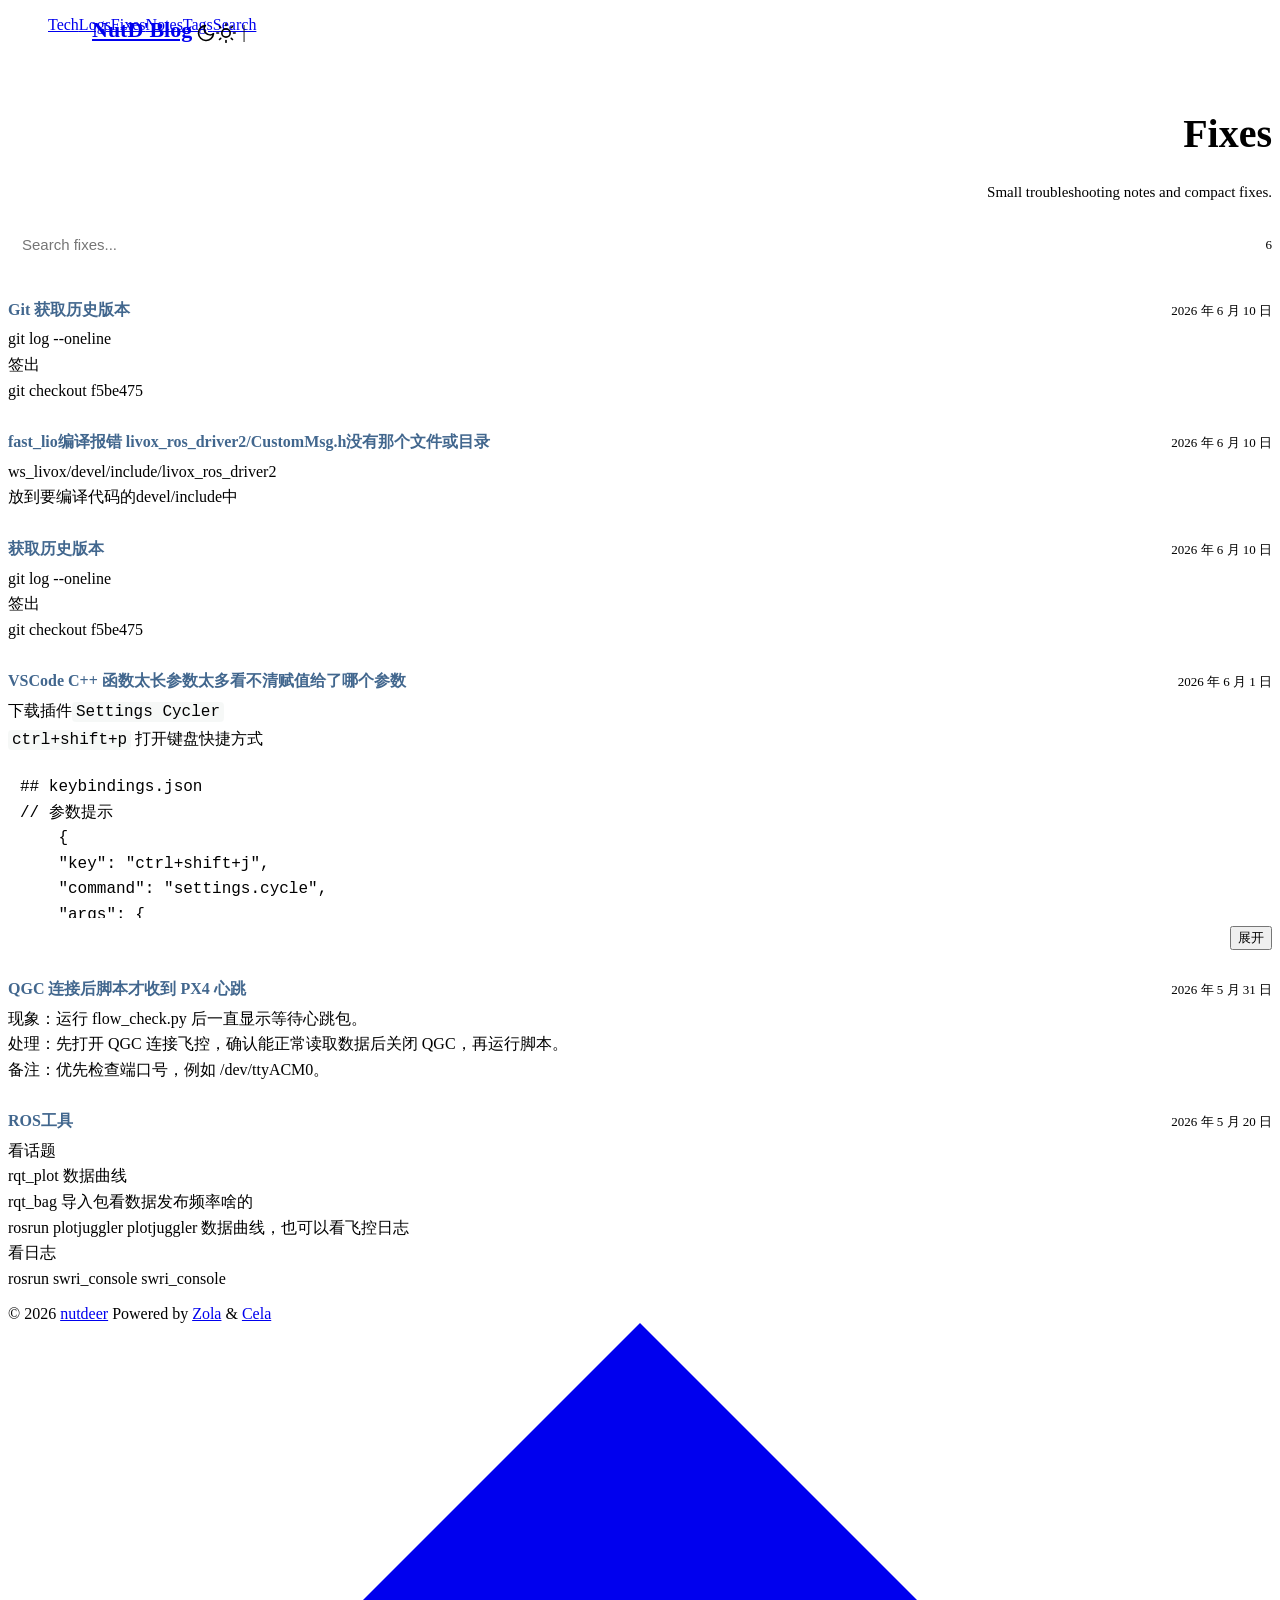
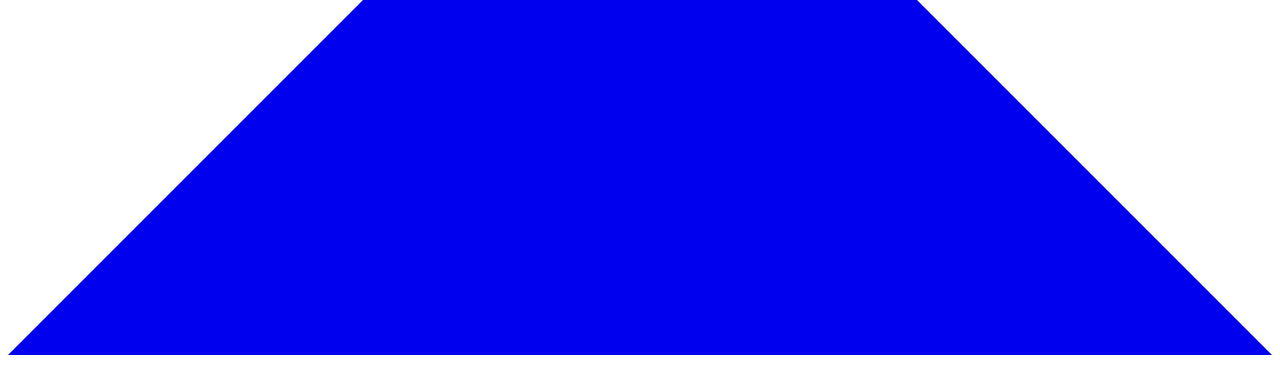
==== commit 81a2ae3f: "Update site: 2026-06-20 18:05" ====
--- a/public/fixes/index.html
+++ b/public/fixes/index.html
@@ -406,91 +406,53 @@
 <div class="fixes-list">
   
   
-  <article class="fix-entry" id="fix-1" data-search="测测7 测试">
+  <article class="fix-entry" id="fix-1" data-search="git 获取历史版本 git log --oneline
+签出
+git checkout f5be475">
     <div class="fix-head">
-      <h2 class="fix-title">测测7</h2>
-      <time class="fix-date" datetime="2026-06-01">2026 年 6 月 1 日</time>
+      <h2 class="fix-title">Git 获取历史版本</h2>
+      <time class="fix-date" datetime="2026-06-10">2026 年 6 月 10 日</time>
     </div>
     
-    <div class="fix-content"><p>测试</p>
+    <div class="fix-content"><p>git log --oneline
+签出
+git checkout f5be475</p>
 </div>
     <button class="fix-toggle" type="button" aria-expanded="false">展开</button>
     
   </article>
   
-  <article class="fix-entry" id="fix-2" data-search="测测6 测试">
+  <article class="fix-entry" id="fix-2" data-search="fast_lio编译报错 livox_ros_driver2&#x2F;custommsg.h没有那个文件或目录 ws_livox&#x2F;devel&#x2F;include&#x2F;livox_ros_driver2
+放到要编译代码的devel&#x2F;include中">
     <div class="fix-head">
-      <h2 class="fix-title">测测6</h2>
-      <time class="fix-date" datetime="2026-06-01">2026 年 6 月 1 日</time>
+      <h2 class="fix-title">fast_lio编译报错 livox_ros_driver2&#x2F;CustomMsg.h没有那个文件或目录</h2>
+      <time class="fix-date" datetime="2026-06-10">2026 年 6 月 10 日</time>
     </div>
     
-    <div class="fix-content"><p>测试</p>
+    <div class="fix-content"><p>ws_livox/devel/include/livox_ros_driver2
+放到要编译代码的devel/include中</p>
 </div>
     <button class="fix-toggle" type="button" aria-expanded="false">展开</button>
     
   </article>
   
-  <article class="fix-entry" id="fix-3" data-search="测测5 测试">
+  <article class="fix-entry" id="fix-3" data-search="获取历史版本 git log --oneline
+签出
+git checkout f5be475">
     <div class="fix-head">
-      <h2 class="fix-title">测测5</h2>
-      <time class="fix-date" datetime="2026-06-01">2026 年 6 月 1 日</time>
+      <h2 class="fix-title">获取历史版本</h2>
+      <time class="fix-date" datetime="2026-06-10">2026 年 6 月 10 日</time>
     </div>
     
-    <div class="fix-content"><p>测试</p>
+    <div class="fix-content"><p>git log --oneline
+签出
+git checkout f5be475</p>
 </div>
     <button class="fix-toggle" type="button" aria-expanded="false">展开</button>
     
   </article>
   
-  <article class="fix-entry" id="fix-4" data-search="测试4 测试">
-    <div class="fix-head">
-      <h2 class="fix-title">测试4</h2>
-      <time class="fix-date" datetime="2026-06-01">2026 年 6 月 1 日</time>
-    </div>
-    
-    <div class="fix-content"><p>测试</p>
-</div>
-    <button class="fix-toggle" type="button" aria-expanded="false">展开</button>
-    
-  </article>
-  
-  <article class="fix-entry" id="fix-5" data-search="测试3 测试">
-    <div class="fix-head">
-      <h2 class="fix-title">测试3</h2>
-      <time class="fix-date" datetime="2026-06-01">2026 年 6 月 1 日</time>
-    </div>
-    
-    <div class="fix-content"><p>测试</p>
-</div>
-    <button class="fix-toggle" type="button" aria-expanded="false">展开</button>
-    
-  </article>
-  
-  <article class="fix-entry" id="fix-6" data-search="测试2 测试">
-    <div class="fix-head">
-      <h2 class="fix-title">测试2</h2>
-      <time class="fix-date" datetime="2026-06-01">2026 年 6 月 1 日</time>
-    </div>
-    
-    <div class="fix-content"><p>测试</p>
-</div>
-    <button class="fix-toggle" type="button" aria-expanded="false">展开</button>
-    
-  </article>
-  
-  <article class="fix-entry" id="fix-7" data-search="测试 测试">
-    <div class="fix-head">
-      <h2 class="fix-title">测试</h2>
-      <time class="fix-date" datetime="2026-06-01">2026 年 6 月 1 日</time>
-    </div>
-    
-    <div class="fix-content"><p>测试</p>
-</div>
-    <button class="fix-toggle" type="button" aria-expanded="false">展开</button>
-    
-  </article>
-  
-  <article class="fix-entry" id="fix-8" data-search="vscode c++ 函数太长参数太多看不清赋值给了哪个参数 下载插件`settings cycler`
+  <article class="fix-entry" id="fix-4" data-search="vscode c++ 函数太长参数太多看不清赋值给了哪个参数 下载插件`settings cycler`
 `ctrl+shift+p` 打开键盘快捷方式
 
 ```c++
@@ -548,7 +510,7 @@
     
   </article>
   
-  <article class="fix-entry" id="fix-9" data-search="qgc 连接后脚本才收到 px4 心跳 现象：运行 flow_check.py 后一直显示等待心跳包。
+  <article class="fix-entry" id="fix-5" data-search="qgc 连接后脚本才收到 px4 心跳 现象：运行 flow_check.py 后一直显示等待心跳包。
 处理：先打开 qgc 连接飞控，确认能正常读取数据后关闭 qgc，再运行脚本。
 备注：优先检查端口号，例如 &#x2F;dev&#x2F;ttyacm0。">
     <div class="fix-head">
@@ -564,10 +526,10 @@
     
   </article>
   
-  <article class="fix-entry" id="fix-10" data-search="ros工具 看话题
+  <article class="fix-entry" id="fix-6" data-search="ros工具 看话题
 rqt_plot 数据曲线
 rqt_bag 导入包看数据发布频率啥的
-rosrun plotjuggler plotjuggler 数据曲线
+rosrun plotjuggler plotjuggler 数据曲线，也可以看飞控日志
 看日志
 rosrun swri_console swri_console">
     <div class="fix-head">
@@ -578,7 +540,7 @@
     <div class="fix-content"><p>看话题
 rqt_plot 数据曲线
 rqt_bag 导入包看数据发布频率啥的
-rosrun plotjuggler PlotJuggler 数据曲线
+rosrun plotjuggler plotjuggler 数据曲线，也可以看飞控日志
 看日志
 rosrun swri_console swri_console</p>
 </div>
